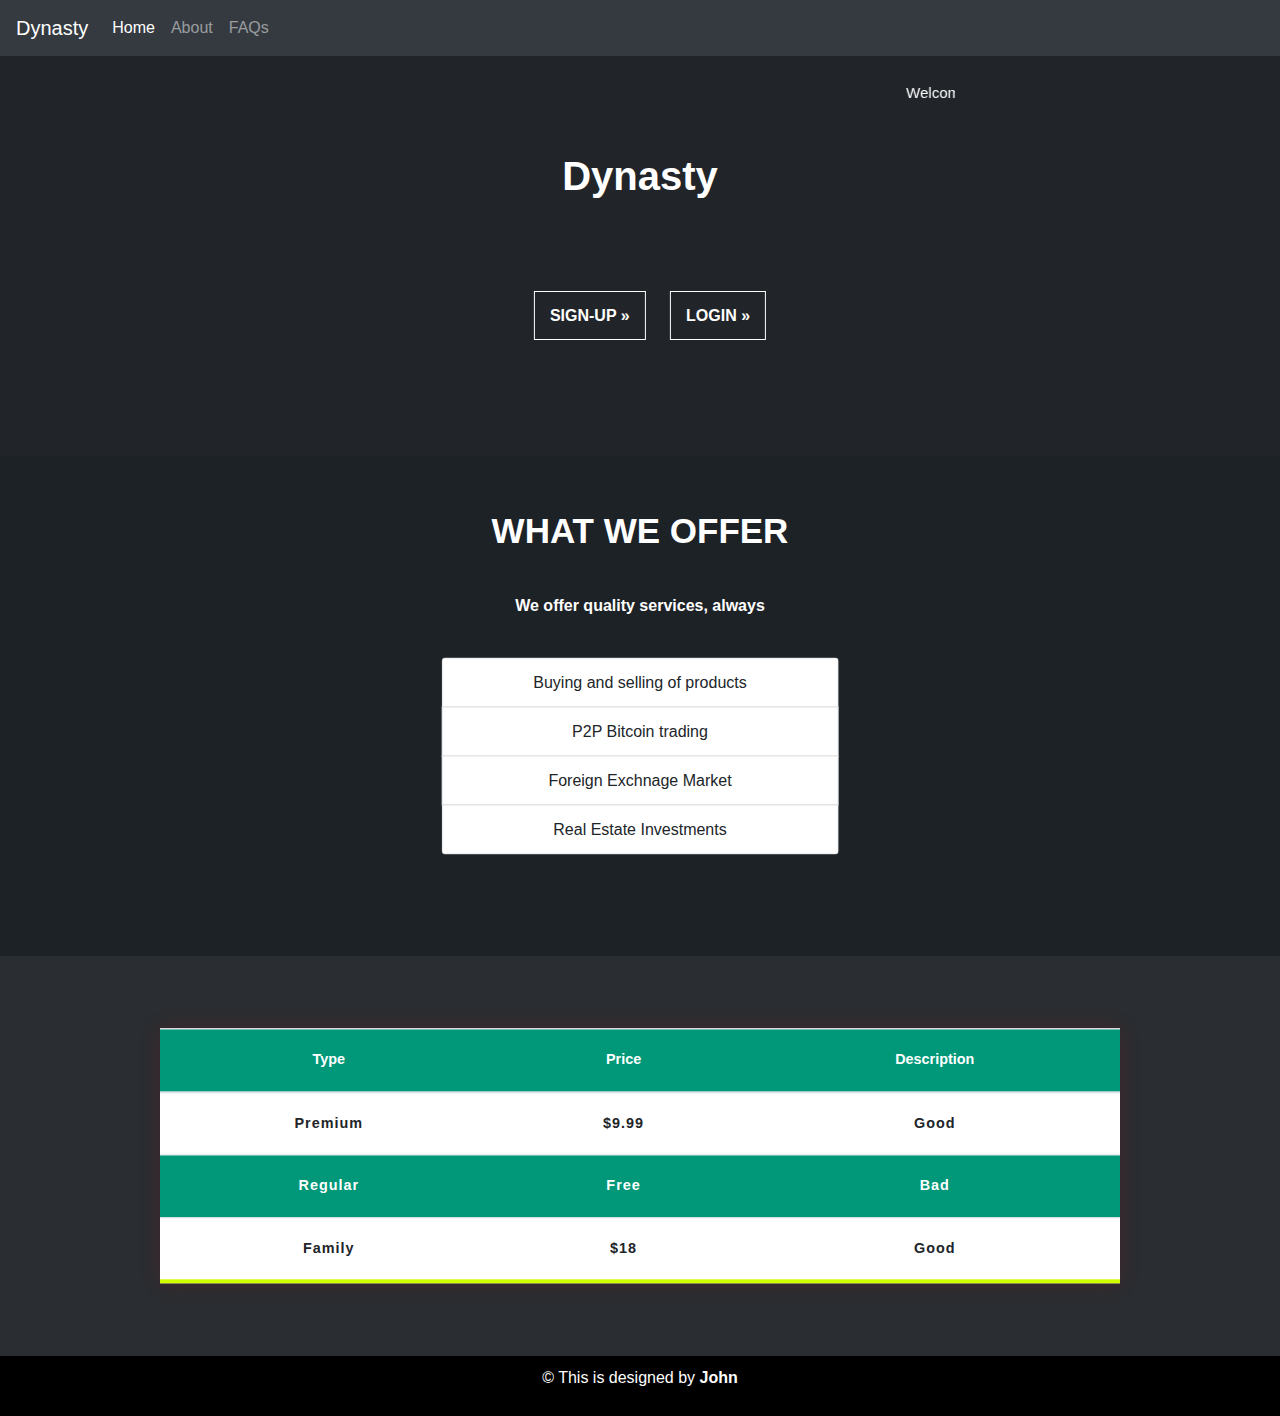
==== index.html @ 03ea309a "assignment" ====
<!DOCTYPE html>
<html lang="en">

<head>
    <meta charset="UTF-8">
    <meta http-equiv="X-UA-Compatible" content="IE=edge">
    <meta name="viewport" content="width=device-width, initial-scale=1.0">
    <link rel="stylesheet" href="https://stackpath.bootstrapcdn.com/bootstrap/4.3.1/css/bootstrap.min.css"
        integrity="sha384-ggOyR0iXCbMQv3Xipma34MD+dH/1fQ784/j6cY/iJTQUOhcWr7x9JvoRxT2MZw1T" crossorigin="anonymous">
    <title>Assignment</title>
    <link rel="stylesheet" href="csc/css/bootstrap.min.css">
    <link rel="stylesheet" href="./css/style.css">
</head>

<body>
    <nav class="navbar navbar-expand-lg navbar-dark bg-dark">
        <a class="navbar-brand" href="index.html">Dynasty</a>
        <button class="navbar-toggler" type="button" data-toggle="collapse" data-target="#navbarSupportedContent"
            aria-controls="navbarSupportedContent" aria-expanded="false" aria-label="Toggle navigation">
            <span class="navbar-toggler-icon"></span>
        </button>

        <div class="collapse navbar-collapse" id="navbarSupportedContent">
            <ul class="navbar-nav mr-auto">
                <li class="nav-item active">
                    <a class="nav-link" href="#">Home <span class="sr-only">(current)</span></a>
                </li>
                <li class="nav-item">
                    <a class="nav-link" href="#">About</a>
                </li>
                <li class="nav-item">
                    <a class="nav-link" href="#">FAQs</a>
                </li>
            </ul>
        </div>
    </nav>

    <div class="bodyone">
        <h1 class="hone">Dynasty</h1>

        <p class="paragraph">
            <marquee behavior="" direction="left">Welcome to Dynasty, here we offer you the best services rendered any
                where around we world</marquee>
        </p>

        <div class="twobtns">
            <a href="signup.html">SIGN-UP &raquo;</a>
            <a href="signup.html">LOGIN &raquo;</a>
        </div>

    </div>

    <div class="bodytwo">
        <h2 class="htwo">WHAT WE OFFER</h2>

        <p class="paragraphtwo">We offer quality services, always</p>

        <ul class="listgroup col-md-4">
            <li class="list-group-item text-center">Buying and selling of products</li>
            <li class="list-group-item text-center">P2P Bitcoin trading</li>
            <li class="list-group-item text-center">Foreign Exchnage Market</li>
            <li class="list-group-item text-center">Real Estate Investments</li>
        </ul>
    </div>

    <div class="bodythree">
        <table class="table col-md-9">
            <thead>
                <tr>
                    <th>Type</th>
                    <th>Price</th>
                    <th>Description</th>
                </tr>
            </thead>
            <tbody>
                <tr>
                    <td>Premium</td>
                    <td>$9.99</td>
                    <td>Good</td>
                </tr>
                <tr>
                    <td>Regular</td>
                    <td>Free</td>
                    <td>Bad</td>
                </tr>
                <tr>
                    <td>Family</td>
                    <td>$18</td>
                    <td>Good</td>
                </tr>
            </tbody>
        </table>
    </div>

    <footer>
        <p>&copy This is designed by <b>John</b></p>
    </footer>










    <script src="./csc/js/bootstrap.min.js"></script>
    <script src="https://code.jquery.com/jquery-3.3.1.slim.min.js"
        integrity="sha384-q8i/X+965DzO0rT7abK41JStQIAqVgRVzpbzo5smXKp4YfRvH+8abtTE1Pi6jizo"
        crossorigin="anonymous"></script>
    <script src="https://cdnjs.cloudflare.com/ajax/libs/popper.js/1.14.7/umd/popper.min.js"
        integrity="sha384-UO2eT0CpHqdSJQ6hJty5KVphtPhzWj9WO1clHTMGa3JDZwrnQq4sF86dIHNDz0W1"
        crossorigin="anonymous"></script>
    <script src="https://stackpath.bootstrapcdn.com/bootstrap/4.3.1/js/bootstrap.min.js"
        integrity="sha384-JjSmVgyd0p3pXB1rRibZUAYoIIy6OrQ6VrjIEaFf/nJGzIxFDsf4x0xIM+B07jRM"
        crossorigin="anonymous"></script>
</body>

</html>
---- css/style.css ----
*{
    margin: 0;
    padding: 0;
    box-sizing: border-box;
}

.bodyone{
    position: relative;
    background-color: #212529;
    width: 100%;
    height: 400px;
}

.hone{
    text-align: center;
    position: absolute;
    top: 30%;
    left: 50%;
    transform: translate(-50%, -50%);
    color: #fff;
    font-family: 'Arial';
    font-weight: bold;
}

.paragraph{
    color: white;
    position: absolute;
    top: 10%;
    left: 50%;
    transform: translate(-50%, -50%);
    font-size: 15px;
    font-family: sans-serif;
    text-align: center;
}

.twobtns{
    position: absolute;
    top: 65%;
    left: 50%;
    transform: translate(-50%, -50%);
}

.twobtns a{
    text-decoration: none;
    color: #fff;
    padding: 15px;
    border: 1px solid white;
    margin-left: 20px;
    font-family: 'Trebuchet MS', 'Lucida Sans Unicode', 'Lucida Grande', 'Lucida Sans', Arial, sans-serif;
    font-weight: bold;
    font-size: 16px;
}

.twobtns a:hover{
    background-color: rgb(192, 192, 24);
    color: black;
    border: none;
    transition: 0.9s ease-in;
    border-radius: 20px;
}

.bodytwo{
    position: relative;
    background-color: #1d2227;
    width: 100%;
    height: 500px;
}

.listgroup{
    position: absolute;
    top: 60%;
    left: 50%;
    transform: translate(-50%, -50%);
}

.htwo {
    position: absolute;
    font-family: sans-serif;
    color: #fff;
    top: 15%;
    left: 50%;
    transform: translate(-50%, -50%);
    font-size: 35px;
    font-weight: bold;
    text-align: center;
}

.paragraphtwo{
    position: absolute;
    color: white;
    top: 30%;
    left: 50%;
    transform: translate(-50%, -50%);
    font-family: 'Trebuchet MS', 'Lucida Sans Unicode', 'Lucida Grande', 'Lucida Sans', Arial, sans-serif;
    font-weight: bold;
    text-align: center;
}

.bodythree{
    position: relative;
    background-color: #2a2d31;
    width: 100%;
    height: 400px;
}

.table{
    position: absolute;
    top: 30%;
    left: 50%;
    transform: translate(-50%, -50%);
    border: none;
    background-color: white;
    border-collapse: collapse;
    margin: 5rem auto;
    font-size: 0.9em;
    font-family: sans-serif;
    box-shadow: 0 0 20px rgba(211, 9, 9, 0.15);
}

.table thead tr {
    font-family: 'Arial';
    font-size: 1em;
    background-color: #009879;
    color: #fff;
    text-align: center;
}

.table tbody tr{
    text-align: center;
    letter-spacing: 1px;
    font-weight: bold;
}

.table th{
    padding: 20px;
}

.table td{
    padding: 20px;
}

.table tbody tr:nth-child(even){
    background-color: #009879;
    color: #fff;
}

.table tbody tr:last-child{
    border-bottom: 4px solid #d0ff00;
}

footer{
    width: 100%;
    text-align: center;
    background-color: black;
    padding: 10px;
    color: white;
}

/* @media only screen and(max-width: 476px){
    .twobtns a{
        color: black;
    }
} */
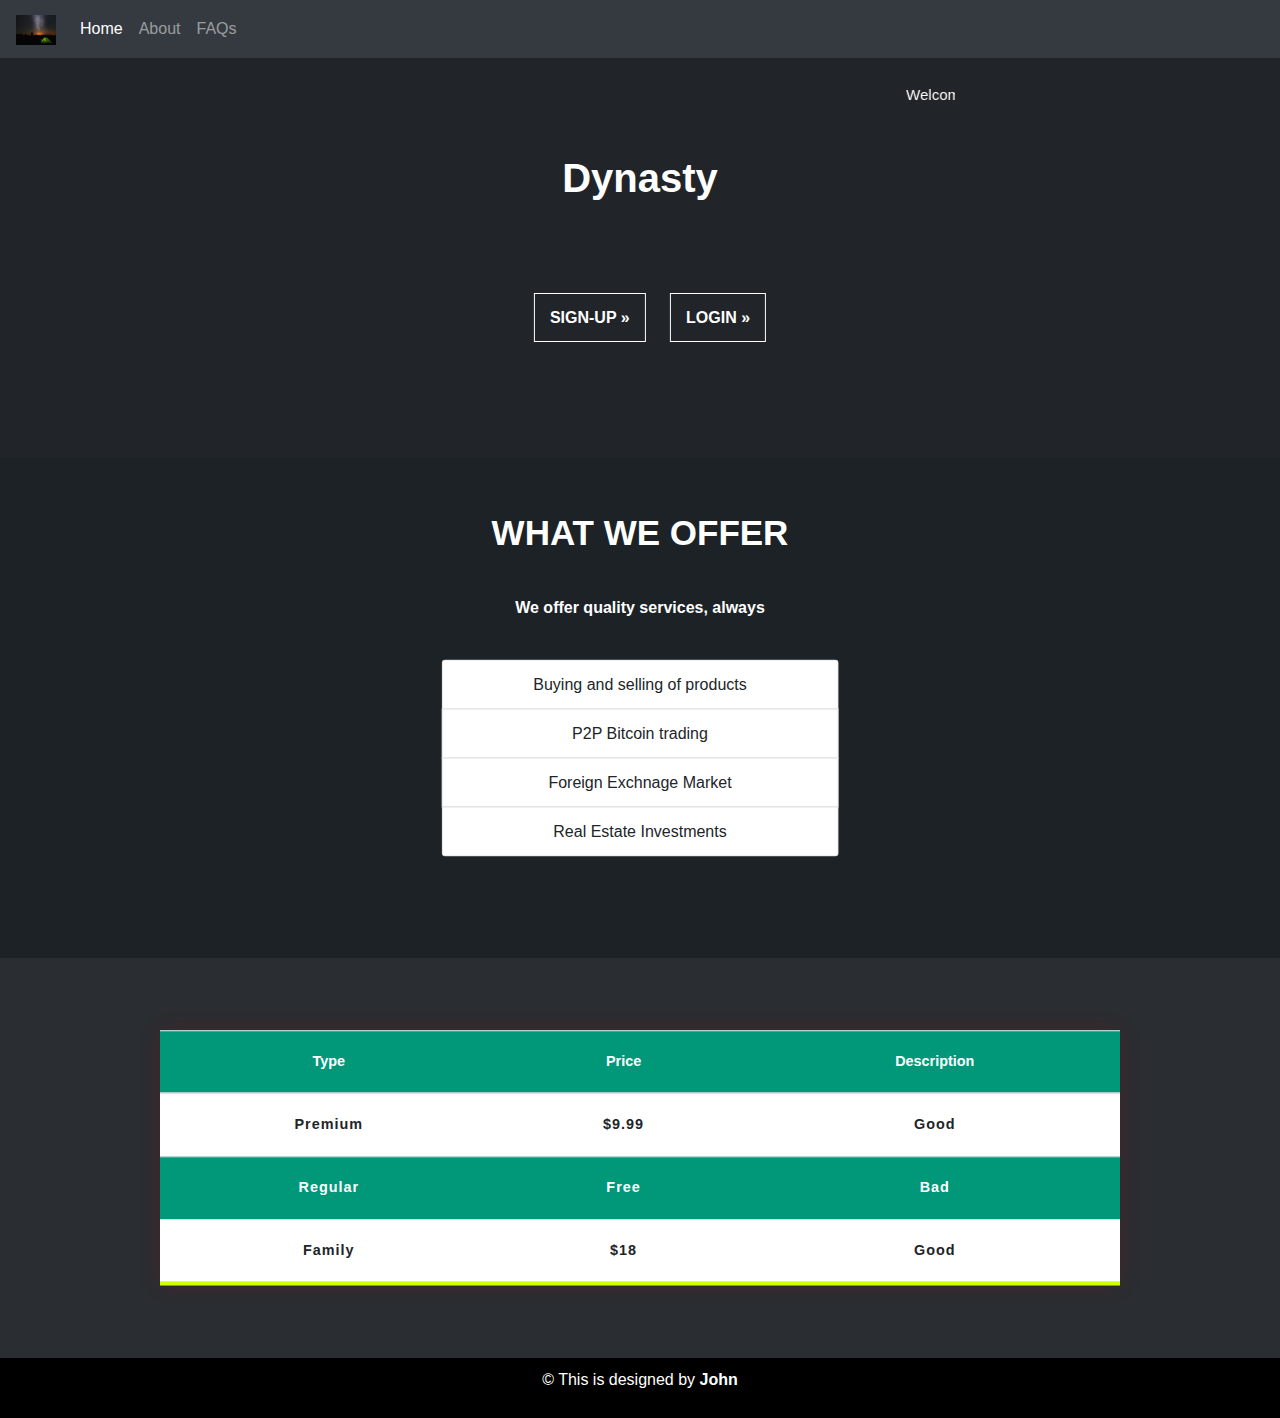
==== commit d7eaa2ac: "added a logo" ====
--- a/index.html
+++ b/index.html
@@ -14,7 +14,7 @@
 
 <body>
     <nav class="navbar navbar-expand-lg navbar-dark bg-dark">
-        <a class="navbar-brand" href="index.html">Dynasty</a>
+        <a class="navbar-brand" href="index.html"><img src="./images/img.png" alt="images" width="40" height="30"></a>
         <button class="navbar-toggler" type="button" data-toggle="collapse" data-target="#navbarSupportedContent"
             aria-controls="navbarSupportedContent" aria-expanded="false" aria-label="Toggle navigation">
             <span class="navbar-toggler-icon"></span>
@@ -105,7 +105,8 @@
 
 
 
-    <script src="./csc/js/bootstrap.min.js"></script>
+    <script src="./csc/js/bootstrap.bundle.min.js"></script>
+    <script src="./csc/js/bootstrap.bundle.js"></script>
     <script src="https://code.jquery.com/jquery-3.3.1.slim.min.js"
         integrity="sha384-q8i/X+965DzO0rT7abK41JStQIAqVgRVzpbzo5smXKp4YfRvH+8abtTE1Pi6jizo"
         crossorigin="anonymous"></script>
@@ -117,4 +118,4 @@
         crossorigin="anonymous"></script>
 </body>
 
-</html>+</html>
